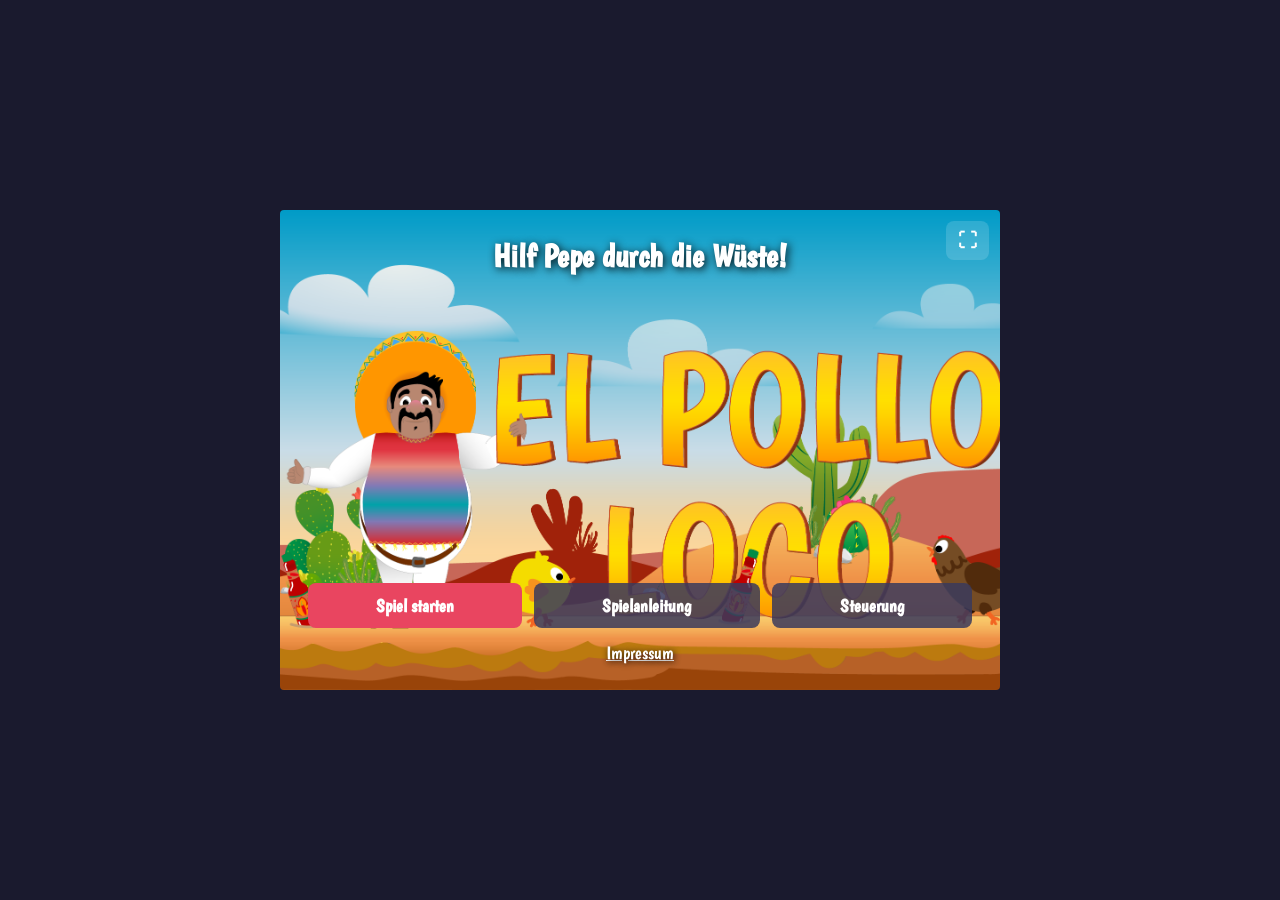
==== index.html @ dd1266ad "Fix parallax backgrounds, HUD bars, and gameplay polish. Seamless sky/cloud/ground rendering with as" ====
<!DOCTYPE html>
<html lang="de">
<head>
    <meta charset="UTF-8">
    <meta name="viewport" content="width=device-width, initial-scale=1.0, maximum-scale=1.0, user-scalable=no, viewport-fit=cover">
    <title>El Pollo Loco</title>
    <link rel="icon" type="image/png" href="favicon.png">
    <link rel="stylesheet" href="style.css">
</head>
<body onload="init()">

    <div id="portraitWarning" class="screen portrait-warning" aria-hidden="true">
        <p class="portrait-warning__text">Drehe dein Gerät zum Spielen</p>
    </div>

    <div id="homeScreen" class="screen home-screen">
        <div class="home-screen__frame">
            <div class="home-screen__layout">
                <button id="homeFullscreenButton" class="btn btn--icon home-screen__fullscreen fullscreen-btn" type="button" data-fullscreen-btn aria-label="Vollbild" title="Vollbild">⛶</button>
                <p class="home-screen__tagline">Hilf Pepe durch die Wüste!</p>
                <div class="home-screen__footer">
                    <div class="home-screen__actions">
                        <button id="startButton" class="btn btn--primary" type="button">Spiel starten</button>
                        <button id="helpButton" class="btn btn--secondary-inline" type="button">Spielanleitung</button>
                        <button id="controlsButton" class="btn btn--secondary-inline" type="button">Steuerung</button>
                    </div>
                    <a href="impressum.html" class="home-screen__link">Impressum</a>
                </div>
            </div>
        </div>
    </div>

    <div id="gameScreen" class="screen game-screen screen--hidden">
        <div class="game-screen__stage">
            <div class="game-screen__hud-overlay" aria-hidden="false">
                <div class="game-screen__statusbars">
                <div class="status-bar status-bar--health">
                    <img class="status-bar__icon" src="img/7_statusbars/3_icons/icon_health.png" alt="">
                        <div class="status-bar__track" role="img" aria-label="Leben">
                            <img class="status-bar__bg" src="img/7_statusbars/4_bar_elements/statusbar_empty.png" alt="">
                        <div id="healthBar" class="status-bar__fill">
                            <img class="status-bar__fill-img" src="img/7_statusbars/4_bar_elements/statusbar_green.png" alt="">
                        </div>
                        </div>
                    </div>
                <div class="status-bar status-bar--coin">
                    <img class="status-bar__icon" src="img/7_statusbars/3_icons/icon_coin.png" alt="">
                        <div class="status-bar__track" role="img" aria-label="Münzen">
                            <img class="status-bar__bg" src="img/7_statusbars/4_bar_elements/statusbar_empty.png" alt="">
                        <div id="coinBar" class="status-bar__fill" style="width: 0%;">
                            <img class="status-bar__fill-img" src="img/7_statusbars/4_bar_elements/statusbar_green.png" alt="">
                        </div>
                        </div>
                    </div>
                <div class="status-bar status-bar--bottle">
                    <img class="status-bar__icon" src="img/7_statusbars/3_icons/icon_salsa_bottle.png" alt="">
                        <div class="status-bar__track" role="img" aria-label="Flaschen">
                            <img class="status-bar__bg" src="img/7_statusbars/4_bar_elements/statusbar_empty.png" alt="">
                        <div id="bottleBar" class="status-bar__fill" style="width: 0%;">
                            <img class="status-bar__fill-img" src="img/7_statusbars/4_bar_elements/statusbar_green.png" alt="">
                        </div>
                        </div>
                    </div>
                </div>
                <div class="game-screen__hud-right">
                    <div id="endbossBarContainer" class="status-bar status-bar--endboss status-bar--hidden">
                        <img class="status-bar__icon" src="img/7_statusbars/3_icons/icon_health_endboss.png" alt="">
                        <div class="status-bar__track" role="img" aria-label="Endboss Leben">
                            <img class="status-bar__bg" src="img/7_statusbars/4_bar_elements/statusbar_empty.png" alt="">
                        <div id="endbossBar" class="status-bar__fill">
                            <img class="status-bar__fill-img" src="img/7_statusbars/4_bar_elements/statusbar_green.png" alt="">
                        </div>
                        </div>
                    </div>
                    <div class="game-screen__hud-actions">
                        <button id="fullscreenButton" class="btn btn--icon fullscreen-btn" type="button" data-fullscreen-btn aria-label="Vollbild" title="Vollbild">⛶</button>
                        <button id="muteButton" class="btn btn--icon" type="button" aria-label="Ton umschalten">🔊</button>
                    </div>
                </div>
            </div>
            <canvas id="gameCanvas" width="720" height="480" tabindex="0" aria-label="Spiel-Canvas"></canvas>
            <div id="rewardPopup" class="reward-popup reward-popup--hidden" aria-hidden="true">
                <span class="reward-popup__plus">+</span>
                <img class="reward-popup__icon" src="img/7_statusbars/3_icons/icon_salsa_bottle.png" alt="">
            </div>
        </div>
        <div id="touchControls" class="touch-controls">
            <button id="touchLeft" class="touch-btn touch-btn--left" type="button" aria-label="Links">◀</button>
            <button id="touchRight" class="touch-btn touch-btn--right" type="button" aria-label="Rechts">▶</button>
            <button id="touchJump" class="touch-btn touch-btn--jump" type="button" aria-label="Springen">▲</button>
            <button id="touchDuck" class="touch-btn touch-btn--duck" type="button" aria-label="Ducken">▼</button>
            <button id="touchThrow" class="touch-btn touch-btn--throw" type="button" aria-label="Flasche werfen">
                <img class="touch-btn__icon" src="img/7_statusbars/3_icons/icon_salsa_bottle.png" alt="">
            </button>
        </div>
    </div>

    <div id="endScreen" class="screen end-screen screen--hidden">
        <div class="end-screen__frame">
            <div class="end-screen__banner" aria-hidden="true"></div>
            <div class="end-screen__content">
                <h2 id="endTitle" class="end-screen__title">Game Over</h2>
                <p id="endMessage" class="end-screen__message">Du wurdest besiegt.</p>
                <button id="restartButton" class="btn btn--primary" type="button">Nochmal spielen</button>
                <button id="exitButton" class="btn btn--secondary" type="button">Hauptmenü</button>
            </div>
        </div>
    </div>

    <div id="helpModal" class="modal modal--hidden">
        <div class="modal__content">
            <button class="modal__close" type="button" aria-label="Schließen">&times;</button>
            <h2 class="modal__title">Spielanleitung</h2>
            <p>Hilf Pepe, durch die Wüste zu laufen und den Endboss-Hühner zu besiegen!</p>
            <ul class="modal__list">
                <li>Sammle Münzen für extra Energie und Bonus-Flaschen.</li>
                <li>Alle 5 Münzen oder 5 besiegte Gegner gibt eine Extra-Flasche.</li>
                <li>Sammle Salsa-Flaschen, um sie zu werfen.</li>
                <li>Springe auf kleine Hühner oder wirf Flaschen am Boden (↓ + Leertaste).</li>
                <li>Wirf Flaschen im hohen Bogen auf große Gegner und den Endboss.</li>
                <li>Am Handy: Halte <strong>▼</strong> und tippe auf die <strong>Flasche</strong>, um eine Salsa-Flasche von unten zu werfen.</li>
            </ul>
        </div>
    </div>

    <div id="controlsModal" class="modal modal--hidden">
        <div class="modal__content">
            <button class="modal__close" type="button" aria-label="Schließen">&times;</button>
            <h2 class="modal__title">Steuerung</h2>
            <ul class="modal__list">
                <li><strong>← →</strong> oder <strong>A D</strong> – Laufen</li>
                <li><strong>↑</strong> oder <strong>W</strong> – Springen</li>
                <li><strong>↓</strong> oder <strong>S</strong> – Ducken</li>
                <li><strong>↓ + Leertaste</strong> – Flasche am Boden werfen (kleine Gegner)</li>
                <li><strong>Leertaste</strong> – Flasche im hohen Bogen werfen (Endboss &amp; große Gegner)</li>
            </ul>
            <h3 class="modal__subtitle">Touch (Handy &amp; Tablet)</h3>
            <ul class="modal__list">
                <li><strong>◀ ▶</strong> – Laufen</li>
                <li><strong>▲</strong> – Springen</li>
                <li><strong>▼</strong> – Ducken</li>
                <li><strong>▼ + Flasche</strong> – Salsa-Flasche von unten werfen (kleine Gegner)</li>
                <li><strong>Flasche</strong> – Flasche im hohen Bogen werfen (Endboss &amp; große Gegner)</li>
            </ul>
        </div>
    </div>

    <script src="js/constants/endboss-frames.constant.js"></script>
    <script src="js/constants/character-frames.constant.js"></script>
    <script src="js/constants/audio-paths.constant.js"></script>
    <script src="js/constants/keyboard-map.constant.js"></script>
    <script src="js/constants/game-scale.constant.js"></script>
    <script src="js/constants/background-layers.constant.js"></script>
    <script src="js/build-frames.function.js"></script>
    <script src="js/character-movement.function.js"></script>
    <script src="js/endboss-death.function.js"></script>
    <script src="js/endboss-states.function.js"></script>
    <script src="js/endboss-attack.function.js"></script>
    <script src="js/endboss-movement.function.js"></script>
    <script src="js/chicken-movement.function.js"></script>
    <script src="js/world-draw.function.js"></script>
    <script src="js/create-backgrounds.function.js"></script>
    <script src="js/draw-seamless-background.function.js"></script>
    <script src="js/preload-background-images.function.js"></script>
    <script src="js/collision-throwable.function.js"></script>
    <script src="js/collision-enemy.function.js"></script>
    <script src="js/collision-collectibles.function.js"></script>
    <script src="js/chicken-collision.function.js"></script>
    <script src="js/keyboard-events.function.js"></script>
    <script src="js/touch-events.function.js"></script>
    <script src="js/load-audio-sounds.function.js"></script>
    <script src="js/play-hurt-voice.function.js"></script>
    <script src="js/status-bar-helper.function.js"></script>
    <script src="js/endboss-bar-position.function.js"></script>
    <script src="js/audio-init.function.js"></script>
    <script src="js/game-layout.function.js"></script>
    <script src="js/init-app.function.js"></script>
    <script src="js/classes/drawable-object.class.js"></script>
    <script src="js/classes/movable-object.class.js"></script>
    <script src="js/classes/background-object.class.js"></script>
    <script src="js/classes/coin.class.js"></script>
    <script src="js/classes/bottle.class.js"></script>
    <script src="js/classes/throwable-object.class.js"></script>
    <script src="js/classes/character.class.js"></script>
    <script src="js/classes/chicken.class.js"></script>
    <script src="js/classes/endboss.class.js"></script>
    <script src="js/classes/status-bar.class.js"></script>
    <script src="js/classes/audio-manager.class.js"></script>
    <script src="js/classes/reward-popup.class.js"></script>
    <script src="js/classes/collision-manager.class.js"></script>
    <script src="js/classes/keyboard.class.js"></script>
    <script src="js/classes/level.class.js"></script>
    <script src="js/classes/levels/level1-data.js"></script>
    <script src="js/classes/world-collisions.class.js"></script>
    <script src="js/classes/world.class.js"></script>
    <script src="js/classes/fullscreen-manager.class.js"></script>
    <script src="js/classes/screen-manager.class.js"></script>
    <script src="js/classes/modal-manager.class.js"></script>
    <script src="script.js"></script>
</body>
</html>
---- style.css ----
@font-face {
    font-family: "Boogaloo";
    src: url("assets/fonts/Boogaloo-Regular.ttf") format("truetype");
    font-weight: normal;
    font-style: normal;
}

*,
*::before,
*::after {
    box-sizing: border-box;
    margin: 0;
    padding: 0;
}

html,
body {
    width: 100%;
    height: 100%;
    min-height: 100vh;
    min-height: 100dvh;
    overflow: hidden;
    font-family: "Boogaloo", cursive, sans-serif;
    background: #1a1a2e;
    color: #f5f5f5;
}

:root {
    --game-aspect: 3 / 2;
    --hud-height: 40px;
    --touch-height: 100px;
    --screen-padding: clamp(4px, 1.5vw, 16px);
    --game-max-width: min(
        calc(100vw - var(--screen-padding) * 2 - env(safe-area-inset-left, 0px) - env(safe-area-inset-right, 0px)),
        720px
    );
    --touch-btn-size: clamp(40px, 12vw, 64px);
}

body {
    display: flex;
    align-items: center;
    justify-content: center;
}

.screen {
    display: flex;
    flex-direction: column;
    align-items: center;
    justify-content: center;
    width: 100%;
    max-width: 100vw;
    height: 100vh;
    height: 100dvh;
    max-height: 100vh;
    max-height: 100dvh;
    padding: var(--screen-padding);
    padding-top: max(var(--screen-padding), env(safe-area-inset-top));
    padding-bottom: max(var(--screen-padding), env(safe-area-inset-bottom));
    padding-left: max(var(--screen-padding), env(safe-area-inset-left));
    padding-right: max(var(--screen-padding), env(safe-area-inset-right));
}

.screen--hidden {
    display: none;
}

.portrait-warning {
    display: none;
    background: #0f0f1a;
    text-align: center;
}

.portrait-warning__text {
    font-size: clamp(1.2rem, 5vw, 1.8rem);
    font-weight: 700;
    letter-spacing: 0.05em;
    padding: 0 16px;
    text-align: center;
}

.home-screen {
    justify-content: center;
    padding: var(--screen-padding);
}

.home-screen__frame {
    position: relative;
    width: min(
        100%,
        var(--game-max-width),
        calc((100dvh - var(--screen-padding) * 2) * 1.5)
    );
    max-height: calc(100dvh - var(--screen-padding) * 2);
    aspect-ratio: var(--game-aspect);
    background: url("img/9_intro_outro_screens/start/startscreen_1.png") center / cover no-repeat;
    border-radius: 4px;
    overflow: hidden;
    flex-shrink: 1;
    min-height: 0;
    container-type: inline-size;
}

.home-screen__layout {
    position: absolute;
    inset: 0;
    width: 100%;
    height: 100%;
    display: flex;
    flex-direction: column;
    justify-content: space-between;
    padding: clamp(6px, 2.5cqw, 16px);
    padding-top: max(clamp(6px, 2.5cqw, 16px), env(safe-area-inset-top));
}

.home-screen__tagline {
    position: relative;
    top: auto;
    left: auto;
    right: auto;
    margin: 0;
    padding-top: clamp(4px, 1.5cqw, 12px);
    font-size: clamp(0.7rem, 4.5cqw, 2rem);
    font-weight: 700;
    text-align: center;
    text-shadow: 2px 2px 8px rgba(0, 0, 0, 0.9);
    color: #fff;
    flex-shrink: 0;
}

.home-screen__footer {
    position: relative;
    top: auto;
    transform: none;
    left: auto;
    right: auto;
    display: flex;
    flex-direction: column;
    align-items: center;
    gap: clamp(4px, 2cqw, 14px);
    padding: 0 clamp(4px, 2cqw, 12px) clamp(4px, 1.5cqw, 10px);
    flex-shrink: 0;
    width: 100%;
}

.home-screen__actions {
    display: flex;
    flex-wrap: wrap;
    gap: clamp(4px, 1.8cqw, 12px);
    justify-content: center;
    width: 100%;
    max-width: 100%;
}

.home-screen__actions .btn {
    font-size: clamp(0.65rem, 3.2cqw, 1.1rem);
    padding: clamp(6px, 1.8cqw, 12px) clamp(10px, 3.5cqw, 28px);
    flex: 1 1 auto;
    min-width: min(100%, 7.5rem);
    max-width: 100%;
    text-align: center;
    white-space: nowrap;
}

.home-screen__link {
    color: #fff;
    text-shadow: 1px 1px 6px rgba(0, 0, 0, 0.9);
    font-size: clamp(0.65rem, 3cqw, 1.15rem);
    text-decoration: underline;
    cursor: pointer;
}

.home-screen__fullscreen {
    position: absolute;
    top: clamp(4px, 1.5cqw, 12px);
    right: clamp(4px, 1.5cqw, 12px);
    z-index: 2;
}

.btn {
    border: none;
    border-radius: 8px;
    cursor: pointer;
    font-family: inherit;
    font-size: clamp(0.95rem, 2.8vw, 1.1rem);
    font-weight: 600;
    padding: clamp(10px, 2.5vw, 12px) clamp(18px, 5vw, 28px);
    transition: transform 0.15s ease, opacity 0.15s ease;
}

.btn:active {
    transform: scale(0.96);
}

.btn--primary {
    background: #e94560;
    color: #fff;
}

.btn--primary:hover {
    background: #ff6b6b;
}

.btn--secondary {
    background: #3a3a5c;
    color: #fff;
    margin-top: 12px;
}

.btn--secondary:hover {
    background: #4a4a6c;
}

.btn--secondary-inline {
    background: rgba(58, 58, 92, 0.85);
    color: #fff;
}

.btn--secondary-inline:hover {
    background: rgba(74, 74, 108, 0.95);
}

.fullscreen-btn {
    display: none;
}

.game-screen__hud-actions {
    pointer-events: auto;
    display: flex;
    align-items: center;
    gap: clamp(3px, 1cqw, 6px);
    flex-shrink: 0;
}

.game-screen__hud .game-screen__hud-actions {
    margin-left: auto;
}

.game-screen {
    position: relative;
    flex-direction: column;
    justify-content: center;
    align-items: center;
    gap: 0;
    min-height: 0;
    --game-stage-max-height: calc(100vh - var(--screen-padding) * 2 - var(--touch-height) - 8px);
    --game-stage-max-height: calc(100dvh - var(--screen-padding) * 2 - var(--touch-height) - 8px);
    --stage-max-w: min(100%, var(--game-max-width), 100vw);
    --stage-max-h: var(--game-stage-max-height);
    --stage-width: min(var(--stage-max-w), calc(var(--stage-max-h) * 3 / 2));
    --stage-height: calc(var(--stage-width) * 2 / 3);
}

.game-screen__hud {
    display: none;
}

.status-bar {
    display: flex;
    align-items: center;
    gap: 4px;
    flex: 1 1 auto;
    min-width: 0;
}

.status-bar--hidden {
    display: none;
}

.status-bar__icon {
    height: clamp(26px, 5.5vw, 38px);
    width: auto;
    flex-shrink: 0;
}

.status-bar__img {
    height: clamp(16px, 4vw, 24px);
    width: auto;
    max-width: 100%;
    object-fit: contain;
}

.game-screen__stage {
    position: relative;
    container-type: inline-size;
    --bar-icon-size: clamp(28px, calc(100cqw * 0.072), 42px);
    --bar-ref-h: 158;
    --bar-sprite-w: 595;
    --bar-sprite-pad: 35;
    --bar-sprite-visible-w: 524;
    --bar-sprite-top: 49;
    --bar-sprite-h: 59;
    --bar-track-height: calc(var(--bar-icon-size) * var(--bar-sprite-h) / var(--bar-ref-h));
    --bar-track-width: calc(var(--bar-icon-size) * var(--bar-sprite-visible-w) / var(--bar-ref-h));
    --bar-unified-track-left: calc(var(--bar-icon-size) * (124 - var(--bar-sprite-pad)) / var(--bar-ref-h));
    --bar-row-width: calc(var(--bar-unified-track-left) + var(--bar-track-width));
    --bar-sprite-shift: calc(var(--bar-icon-size) * var(--bar-sprite-pad) / var(--bar-ref-h) * -1);
    --bar-sprite-render-w: calc(var(--bar-icon-size) * var(--bar-sprite-w) / var(--bar-ref-h));
    width: var(--stage-width);
    height: var(--stage-height);
    max-width: 100%;
    max-height: var(--stage-max-h);
    flex: 0 0 auto;
    flex-shrink: 0;
    min-height: 0;
    overflow: hidden;
}

#gameCanvas {
    position: absolute;
    inset: 0;
    z-index: 1;
    display: block;
    width: 100%;
    height: 100%;
    background: #8ebad6;
    border: 2px solid #3a3a5c;
    border-radius: 4px;
    touch-action: none;
    outline: none;
}

.game-screen__hud-overlay {
    position: absolute;
    top: clamp(4px, 1.2cqw, 14px);
    left: clamp(4px, 1.2cqw, 14px);
    right: clamp(4px, 1.2cqw, 14px);
    display: flex;
    align-items: flex-start;
    justify-content: space-between;
    gap: clamp(4px, 1.5cqw, 12px);
    z-index: 6;
    pointer-events: none;
    min-width: 0;
}

.game-screen__statusbars {
    display: flex;
    flex-direction: column;
    gap: clamp(2px, 0.6cqw, 4px);
    pointer-events: none;
    min-width: 0;
    flex: 1 1 auto;
    max-width: 62%;
}

.game-screen__hud-right {
    display: flex;
    flex-direction: column;
    align-items: flex-end;
    gap: clamp(3px, 1cqw, 6px);
    pointer-events: none;
    min-width: 0;
    flex: 0 1 auto;
    max-width: 42%;
}

.btn--icon {
    background: rgba(255, 255, 255, 0.15);
    color: #fff;
    font-size: clamp(0.85rem, 3.5cqw, 1.2rem);
    padding: clamp(4px, 1.5cqw, 8px) clamp(6px, 2.5cqw, 12px);
    flex-shrink: 0;
}

.status-bar {
    flex: 0 0 auto;
    min-width: 0;
    max-width: 100%;
}

.game-screen__statusbars .status-bar {
    position: relative;
    height: var(--bar-icon-size);
    width: var(--bar-row-width);
    min-width: var(--bar-row-width);
    max-width: var(--bar-row-width);
    flex-shrink: 0;
}

.game-screen__statusbars .status-bar--health {
    --bar-image-width: 157;
    --bar-icon-shift: calc(var(--bar-icon-size) * (123 - 124) / var(--bar-ref-h));
}

.game-screen__statusbars .status-bar--coin {
    --bar-image-width: 158;
    --bar-icon-shift: 0px;
}

.game-screen__statusbars .status-bar--bottle {
    --bar-image-width: 162;
    --bar-icon-shift: calc(var(--bar-icon-size) * (124 - 99) / var(--bar-ref-h));
}

.game-screen__statusbars .status-bar__icon {
    position: absolute;
    left: var(--bar-icon-shift);
    top: 0;
    display: block;
    height: var(--bar-icon-size);
    width: calc(var(--bar-icon-size) * var(--bar-image-width) / var(--bar-ref-h));
    object-fit: contain;
    object-position: left top;
    z-index: 2;
    pointer-events: none;
}

.game-screen__statusbars .status-bar__track {
    position: absolute;
    left: var(--bar-unified-track-left);
    top: calc(var(--bar-icon-size) * var(--bar-sprite-top) / var(--bar-ref-h));
    height: var(--bar-track-height);
    width: var(--bar-track-width);
    min-width: var(--bar-track-width);
    max-width: var(--bar-track-width);
    overflow: hidden;
    z-index: 1;
    flex-shrink: 0;
}

.game-screen__statusbars .status-bar__fill {
    position: absolute;
    top: 0;
    left: 0;
    height: 100%;
    overflow: hidden;
    z-index: 1;
}

.game-screen__statusbars .status-bar__bg {
    position: absolute;
    top: 0;
    left: var(--bar-sprite-shift);
    width: var(--bar-sprite-render-w);
    height: 100%;
    max-width: none;
    display: block;
    object-fit: fill;
    z-index: 0;
}

.game-screen__statusbars .status-bar__fill-img {
    position: absolute;
    top: 0;
    left: var(--bar-sprite-shift);
    width: var(--bar-sprite-render-w);
    height: 100%;
    max-width: none;
    display: block;
    object-fit: fill;
}

.game-screen__statusbars .status-bar--health-critical .status-bar__icon {
    animation: healthIconBlink 0.6s ease-in-out infinite;
    will-change: opacity, filter;
}

@keyframes healthIconBlink {
    0%, 100% {
        opacity: 1;
        filter: sepia(1) saturate(12) hue-rotate(-35deg) brightness(1.1);
    }
    50% {
        opacity: 0.45;
        filter: sepia(1) saturate(16) hue-rotate(-42deg) brightness(1.25);
    }
}

.status-bar--endboss {
    pointer-events: none;
    --bar-image-width: 158;
    --bar-attach: 135;
    --bar-track-left: calc(var(--bar-icon-size) * (var(--bar-attach) - var(--bar-sprite-pad)) / var(--bar-ref-h));
    position: relative;
    height: var(--bar-icon-size);
    width: calc(var(--bar-track-left) + var(--bar-track-width));
    max-width: 100%;
    flex: 0 1 auto;
    min-width: 0;
}

.status-bar--endboss .status-bar__icon {
    position: absolute;
    left: 0;
    top: 0;
    display: block;
    height: var(--bar-icon-size);
    width: calc(var(--bar-icon-size) * var(--bar-image-width) / var(--bar-ref-h));
    object-fit: contain;
    object-position: left top;
    z-index: 2;
}

.status-bar--endboss .status-bar__track {
    position: absolute;
    left: var(--bar-track-left);
    top: calc(var(--bar-icon-size) * var(--bar-sprite-top) / var(--bar-ref-h));
    width: var(--bar-track-width);
    min-width: var(--bar-track-width);
    max-width: var(--bar-track-width);
    height: var(--bar-track-height);
    overflow: hidden;
    border: 2px solid rgba(255, 255, 255, 0.85);
    border-radius: 999px;
    background: rgba(0, 0, 0, 0.35);
    z-index: 1;
}

.status-bar--endboss .status-bar__fill {
    position: absolute;
    top: 0;
    left: 0;
    height: 100%;
    overflow: hidden;
    z-index: 1;
}

.status-bar--endboss .status-bar__bg,
.status-bar--endboss .status-bar__fill-img {
    position: absolute;
    top: 0;
    left: var(--bar-sprite-shift);
    width: var(--bar-sprite-render-w);
    height: 100%;
    max-width: none;
    display: block;
    object-fit: fill;
}

.status-bar--endboss.status-bar--endboss-hit {
    animation: endboss-bar-hit 0.55s ease;
}

.status-bar--endboss.status-bar--endboss-hit .status-bar__fill-img {
    filter: brightness(1.45) saturate(1.35);
}

@keyframes endboss-bar-hit {
    0%, 100% {
        transform: scale(1);
    }

    25% {
        transform: scale(1.1);
    }

    50% {
        transform: scale(1.05);
    }
}

.reward-popup {
    position: absolute;
    top: 50%;
    left: 50%;
    display: flex;
    align-items: center;
    justify-content: center;
    gap: 10px;
    padding: 14px 26px;
    background: rgba(0, 0, 0, 0.72);
    border: 3px solid #f5a623;
    border-radius: 14px;
    box-shadow: 0 4px 20px rgba(0, 0, 0, 0.45);
    pointer-events: none;
    z-index: 10;
    opacity: 0;
    transform: translate(-50%, -50%) scale(0.4);
}

.reward-popup--hidden {
    visibility: hidden;
}

.reward-popup--animate {
    visibility: visible;
    animation: rewardPop 1.5s ease forwards;
}

.reward-popup__plus {
    font-size: clamp(2rem, 8vw, 3rem);
    font-weight: 700;
    color: #7cfc00;
    text-shadow: 2px 2px 4px rgba(0, 0, 0, 0.8);
    line-height: 1;
}

.reward-popup__icon {
    width: clamp(40px, 10vw, 56px);
    height: clamp(40px, 10vw, 56px);
    object-fit: contain;
    filter: drop-shadow(2px 2px 4px rgba(0, 0, 0, 0.6));
}

@keyframes rewardPop {
    0% {
        opacity: 0;
        transform: translate(-50%, -50%) scale(0.4);
    }
    18% {
        opacity: 1;
        transform: translate(-50%, -50%) scale(1.12);
    }
    30% {
        transform: translate(-50%, -50%) scale(1);
    }
    72% {
        opacity: 1;
        transform: translate(-50%, -50%) scale(1);
    }
    100% {
        opacity: 0;
        transform: translate(-50%, -50%) scale(0.85);
    }
}

.touch-controls {
    display: none;
    position: relative;
    flex: 0 0 var(--touch-height);
    flex-shrink: 0;
    width: var(--stage-width);
    max-width: 100%;
    height: var(--touch-height);
    align-items: center;
    justify-content: space-between;
    gap: clamp(4px, 1.5vw, 10px);
    padding: 0 clamp(4px, 2vw, 12px);
    padding-bottom: max(env(safe-area-inset-bottom), 4px);
    box-sizing: border-box;
    background: #2a2a45;
    border-top: 2px solid #3a3a5c;
}

.touch-controls .touch-btn {
    pointer-events: auto;
}

.touch-btn {
    position: relative;
    left: auto;
    right: auto;
    bottom: auto;
    flex: 1 1 0;
    min-width: 0;
    max-width: var(--touch-btn-size);
    display: flex;
    align-items: center;
    justify-content: center;
    width: var(--touch-btn-size);
    height: var(--touch-btn-size);
    border: none;
    border-radius: 50%;
    background: rgba(255, 255, 255, 0.2);
    color: #fff;
    font-size: clamp(0.95rem, 3.5vw, 1.4rem);
    cursor: pointer;
    user-select: none;
    -webkit-tap-highlight-color: transparent;
    -webkit-touch-callout: none;
    margin: 0 auto;
}

.touch-btn__icon {
    width: 62%;
    height: 62%;
    object-fit: contain;
    pointer-events: none;
    filter: drop-shadow(1px 1px 2px rgba(0, 0, 0, 0.45));
}

.touch-btn:active {
    background: rgba(233, 69, 96, 0.6);
}

.end-screen__frame {
    position: relative;
    display: flex;
    flex-direction: column;
    align-items: stretch;
    width: min(
        100%,
        var(--game-max-width),
        calc((100dvh - var(--screen-padding) * 2) * 1.5)
    );
    max-height: calc(100dvh - var(--screen-padding) * 2);
    border: 2px solid #3a3a5c;
    border-radius: 4px;
    overflow: hidden;
    background: #000;
    box-shadow: 0 10px 28px rgba(0, 0, 0, 0.45);
    flex-shrink: 1;
    min-height: 0;
    container-type: inline-size;
}

.end-screen__banner {
    flex: 0 1 auto;
    width: 100%;
    aspect-ratio: var(--game-aspect);
    max-height: min(
        calc(100dvh - var(--screen-padding) * 2 - 6.5rem),
        calc(var(--game-max-width) * 2 / 3)
    );
    min-height: 0;
    background-color: #000;
    background-position: center center;
    background-size: contain;
    background-repeat: no-repeat;
}

.end-screen--won .end-screen__banner {
    background-image: url("img/You won, you lost/You Win A.png");
}

.end-screen--lost .end-screen__banner {
    background-image: url("img/9_intro_outro_screens/game_over/you lost.png");
}

.end-screen__content {
    display: flex;
    flex-direction: column;
    align-items: center;
    width: 100%;
    padding: clamp(6px, 2.5cqw, 22px) clamp(10px, 3.5cqw, 28px) clamp(8px, 2.5cqw, 24px);
    background: #000;
    flex-shrink: 0;
}

.end-screen__title {
    font-size: clamp(0.85rem, 5.5cqw, 2.2rem);
    margin-bottom: clamp(2px, 1cqw, 10px);
    text-shadow: 2px 2px 6px rgba(0, 0, 0, 0.8);
    color: #fff;
    text-align: center;
    line-height: 1.15;
}

.end-screen__message {
    font-size: clamp(0.7rem, 4cqw, 1.4rem);
    margin-bottom: clamp(6px, 2cqw, 18px);
    text-align: center;
    text-shadow: 1px 1px 4px rgba(0, 0, 0, 0.7);
    color: #fff;
    padding: 0 clamp(4px, 1.5cqw, 16px);
    line-height: 1.25;
}

.end-screen__content .btn {
    font-size: clamp(0.7rem, 3.8cqw, 1.15rem);
    padding: clamp(6px, 2cqw, 14px) clamp(12px, 4.5cqw, 32px);
    width: min(100%, 16rem);
    text-align: center;
}

.end-screen__content .btn--secondary {
    margin-top: clamp(4px, 1.5cqw, 12px);
}

.end-screen {
    background: #0f0f1a;
    justify-content: center;
    align-items: center;
    padding: var(--screen-padding);
}

.modal {
    position: fixed;
    inset: 0;
    background: rgba(0, 0, 0, 0.6);
    display: flex;
    align-items: center;
    justify-content: center;
    z-index: 100;
    padding: 16px;
}

.modal--hidden {
    display: none;
}

.modal__content {
    background: #fff;
    color: #1a1a2e;
    border-radius: 12px;
    padding: clamp(20px, 5vw, 32px);
    max-width: 480px;
    width: 100%;
    max-height: min(90dvh, 600px);
    overflow-y: auto;
    position: relative;
}

.modal__close {
    position: absolute;
    top: 12px;
    right: 16px;
    background: none;
    border: none;
    font-size: 1.8rem;
    cursor: pointer;
    color: #666;
    line-height: 1;
}

.modal__title {
    font-size: clamp(1.4rem, 4.5vw, 1.8rem);
    margin-bottom: 16px;
    padding-right: 28px;
}

.modal__subtitle {
    font-size: clamp(1.1rem, 3.5vw, 1.35rem);
    margin: 18px 0 10px;
    padding-right: 28px;
}

.modal__list {
    padding-left: 20px;
    line-height: 1.8;
    font-size: clamp(0.95rem, 3vw, 1.1rem);
}

.impressum-page {
    overflow-y: auto;
    align-items: flex-start;
}

.impressum {
    max-width: var(--game-max-width);
    width: 100%;
    padding: clamp(24px, 6vw, 40px) clamp(16px, 4vw, 24px);
    line-height: 1.7;
}

.impressum h1 {
    font-size: clamp(1.8rem, 6vw, 2.5rem);
    margin-bottom: 24px;
}

.impressum h2 {
    font-size: 1.5rem;
    margin: 24px 0 8px;
}

.impressum h3 {
    font-size: 1.2rem;
    margin: 16px 0 8px;
}

.impressum__back {
    display: inline-block;
    margin-top: 32px;
    text-decoration: none;
}

@media (orientation: landscape) and (max-width: 960px),
       (orientation: landscape) and (max-height: 520px),
       (orientation: landscape) and (hover: none) and (pointer: coarse) {
    :root {
        --hud-height: 36px;
        --touch-height: 0px;
        --touch-btn-size: clamp(36px, 10vw, 56px);
        --screen-padding: 0px;
        --game-max-width: 100vw;
    }

    .screen {
        padding: env(safe-area-inset-top) env(safe-area-inset-right) env(safe-area-inset-bottom) env(safe-area-inset-left);
    }

    .home-screen,
    .end-screen,
    .game-screen {
        padding: 0;
        width: 100%;
        height: 100vh;
        height: 100dvh;
        max-height: 100vh;
        max-height: 100dvh;
    }

    .home-screen__frame,
    .end-screen__frame {
        width: 100%;
        height: 100%;
        max-width: 100%;
        max-height: 100%;
        border-radius: 0;
    }

    .game-screen {
        justify-content: center;
        align-items: center;
        gap: 0;
        padding: env(safe-area-inset-top) env(safe-area-inset-right) env(safe-area-inset-bottom) env(safe-area-inset-left);
        box-sizing: border-box;
        --game-stage-max-height: calc(
            100vh - var(--touch-height) - env(safe-area-inset-top) - env(safe-area-inset-bottom)
        );
        --game-stage-max-height: calc(
            100dvh - var(--touch-height) - env(safe-area-inset-top) - env(safe-area-inset-bottom)
        );
    }

    .game-screen__stage {
        flex: 0 0 auto;
        min-height: 0;
        border-radius: 0;
        --bar-icon-size: clamp(27px, calc(100cqw * 0.079), 40px);
        --bar-track-height: calc(var(--bar-icon-size) * var(--bar-sprite-h) / var(--bar-ref-h));
        --bar-track-width: calc(var(--bar-icon-size) * var(--bar-sprite-visible-w) / var(--bar-ref-h));
    }

    .game-screen__hud-overlay {
        top: 2px;
        left: max(env(safe-area-inset-left), 2px);
        right: max(env(safe-area-inset-right), 2px);
        gap: 3px;
    }

    .game-screen__statusbars {
        gap: 0;
        max-width: 50%;
    }

    .game-screen__hud-right {
        gap: 2px;
        max-width: 48%;
    }

    .game-screen__hud-actions .btn--icon {
        font-size: clamp(0.7rem, 2.8cqw, 0.95rem);
        padding: 3px 6px;
    }

    .status-bar--endboss .status-bar__track {
        border-width: 1px;
        border-radius: 3px;
    }

    #gameCanvas {
        border-radius: 0;
        border: none;
    }

    .touch-controls {
        display: flex;
        position: absolute;
        left: 50%;
        transform: translateX(-50%);
        bottom: max(env(safe-area-inset-bottom), clamp(6px, 3dvh, 26px));
        width: min(var(--stage-width), 100%);
        height: auto;
        padding: 0 clamp(6px, 3vw, 18px);
        background: transparent;
        border-top: none;
        pointer-events: none;
        z-index: 7;
    }

    .touch-controls .touch-btn {
        background: rgba(20, 20, 40, 0.4);
        border: 1px solid rgba(255, 255, 255, 0.45);
        box-shadow: 0 2px 6px rgba(0, 0, 0, 0.35);
        backdrop-filter: blur(2px);
    }

    .touch-controls .touch-btn:active {
        background: rgba(233, 69, 96, 0.7);
    }
}

@media (orientation: landscape) and (min-width: 961px) and (hover: none) and (pointer: coarse) {
    :root {
        --touch-height: 0px;
        --touch-btn-size: clamp(56px, 9vw, 88px);
        --screen-padding: clamp(8px, 1.5vw, 16px);
        --game-max-width: min(
            calc(100vw - var(--screen-padding) * 2 - env(safe-area-inset-left, 0px) - env(safe-area-inset-right, 0px)),
            calc((100dvh - var(--screen-padding) * 2 - env(safe-area-inset-top, 0px) - env(safe-area-inset-bottom, 0px) - 16px) * 1.5),
            720px
        );
    }

    .screen {
        padding: max(var(--screen-padding), env(safe-area-inset-top))
            max(var(--screen-padding), env(safe-area-inset-right))
            max(var(--screen-padding), env(safe-area-inset-bottom))
            max(var(--screen-padding), env(safe-area-inset-left));
    }

    .home-screen,
    .end-screen,
    .game-screen {
        padding: 0;
    }

    .game-screen {
        position: relative;
        justify-content: center;
        --game-stage-max-height: calc(
            100vh - var(--screen-padding) * 2
            - env(safe-area-inset-top, 0px)
            - env(safe-area-inset-bottom, 0px)
            - 16px
        );
        --game-stage-max-height: calc(
            100dvh - var(--screen-padding) * 2
            - env(safe-area-inset-top, 0px)
            - env(safe-area-inset-bottom, 0px)
            - 16px
        );
    }

    .touch-controls {
        display: flex;
        position: absolute;
        left: 50%;
        transform: translateX(-50%);
        bottom: max(env(safe-area-inset-bottom), clamp(10px, 3.5vh, 32px));
        width: min(var(--stage-width), 100%);
        height: auto;
        padding: 0 clamp(10px, 4vw, 32px);
        gap: clamp(8px, 2vw, 20px);
        background: transparent;
        border-top: none;
        pointer-events: none;
        z-index: 7;
    }

    .touch-controls .touch-btn {
        pointer-events: auto;
        background: rgba(20, 20, 40, 0.4);
        border: 1px solid rgba(255, 255, 255, 0.45);
        box-shadow: 0 2px 6px rgba(0, 0, 0, 0.35);
        backdrop-filter: blur(2px);
    }

    .touch-controls .touch-btn:active {
        background: rgba(233, 69, 96, 0.7);
    }
}

@media (orientation: portrait) and (hover: none) and (pointer: coarse) {
    .portrait-warning {
        display: flex;
    }

    .home-screen,
    .game-screen,
    .end-screen {
        display: none !important;
    }
}

@media (hover: hover) and (pointer: fine) {
    :root {
        --touch-height: 0px;
        --game-max-width: min(
            calc(100vw - var(--screen-padding) * 2),
            calc((100dvh - var(--screen-padding) * 2 - 16px) * 1.5),
            720px
        );
    }

    .touch-controls {
        display: none !important;
    }

    .fullscreen-btn {
        display: inline-flex;
        align-items: center;
        justify-content: center;
    }

    .game-screen {
        --game-stage-max-height: calc(100vh - var(--screen-padding) * 2 - 16px);
        --game-stage-max-height: calc(100dvh - var(--screen-padding) * 2 - 16px);
    }

    .game-screen__stage {
        --bar-icon-size: 42px;
        --bar-track-width: calc(var(--bar-icon-size) * var(--bar-sprite-visible-w) / var(--bar-ref-h));
        --bar-track-height: calc(var(--bar-icon-size) * var(--bar-sprite-h) / var(--bar-ref-h));
    }
}

html:fullscreen .screen {
    padding: 8px;
}

@media (max-height: 480px) and (orientation: landscape) {
    .game-screen__stage {
        --bar-icon-size: clamp(25px, calc(100cqw * 0.075), 37px);
        --bar-track-width: calc(var(--bar-icon-size) * var(--bar-sprite-visible-w) / var(--bar-ref-h));
        --bar-track-height: calc(var(--bar-icon-size) * var(--bar-sprite-h) / var(--bar-ref-h));
    }
}

@media (max-height: 420px) and (orientation: landscape) {
    :root {
        --touch-height: 0px;
        --touch-btn-size: clamp(32px, 8.5vw, 48px);
        --screen-padding: clamp(3px, 1vw, 8px);
    }

    .game-screen__stage {
        --bar-icon-size: clamp(24px, calc(100cqw * 0.072), 34px);
        --bar-track-width: calc(var(--bar-icon-size) * var(--bar-sprite-visible-w) / var(--bar-ref-h));
        --bar-track-height: calc(var(--bar-icon-size) * var(--bar-sprite-h) / var(--bar-ref-h));
    }

    .home-screen__actions .btn {
        font-size: clamp(0.55rem, 2.6cqw, 0.8rem);
        padding: 4px 8px;
        min-width: min(100%, 4.5rem);
    }

    .end-screen__banner {
        max-height: min(
            calc(100dvh - var(--screen-padding) * 2 - 5rem),
            calc(var(--game-max-width) * 2 / 3)
        );
    }

    .end-screen__content {
        padding: clamp(4px, 2cqw, 10px) clamp(8px, 3cqw, 16px);
    }

    .end-screen__title {
        font-size: clamp(0.7rem, 4.5cqw, 1rem);
    }

    .end-screen__message {
        font-size: clamp(0.6rem, 3.5cqw, 0.85rem);
        margin-bottom: clamp(4px, 1.5cqw, 8px);
    }

    .end-screen__content .btn {
        font-size: clamp(0.6rem, 3.2cqw, 0.85rem);
        padding: 5px 10px;
    }
}

@media (max-width: 640px) and (orientation: landscape) {
    .home-screen__actions {
        flex-direction: column;
        align-items: stretch;
    }

    .home-screen__actions .btn {
        width: 100%;
        max-width: 14rem;
        margin-left: auto;
        margin-right: auto;
    }
}
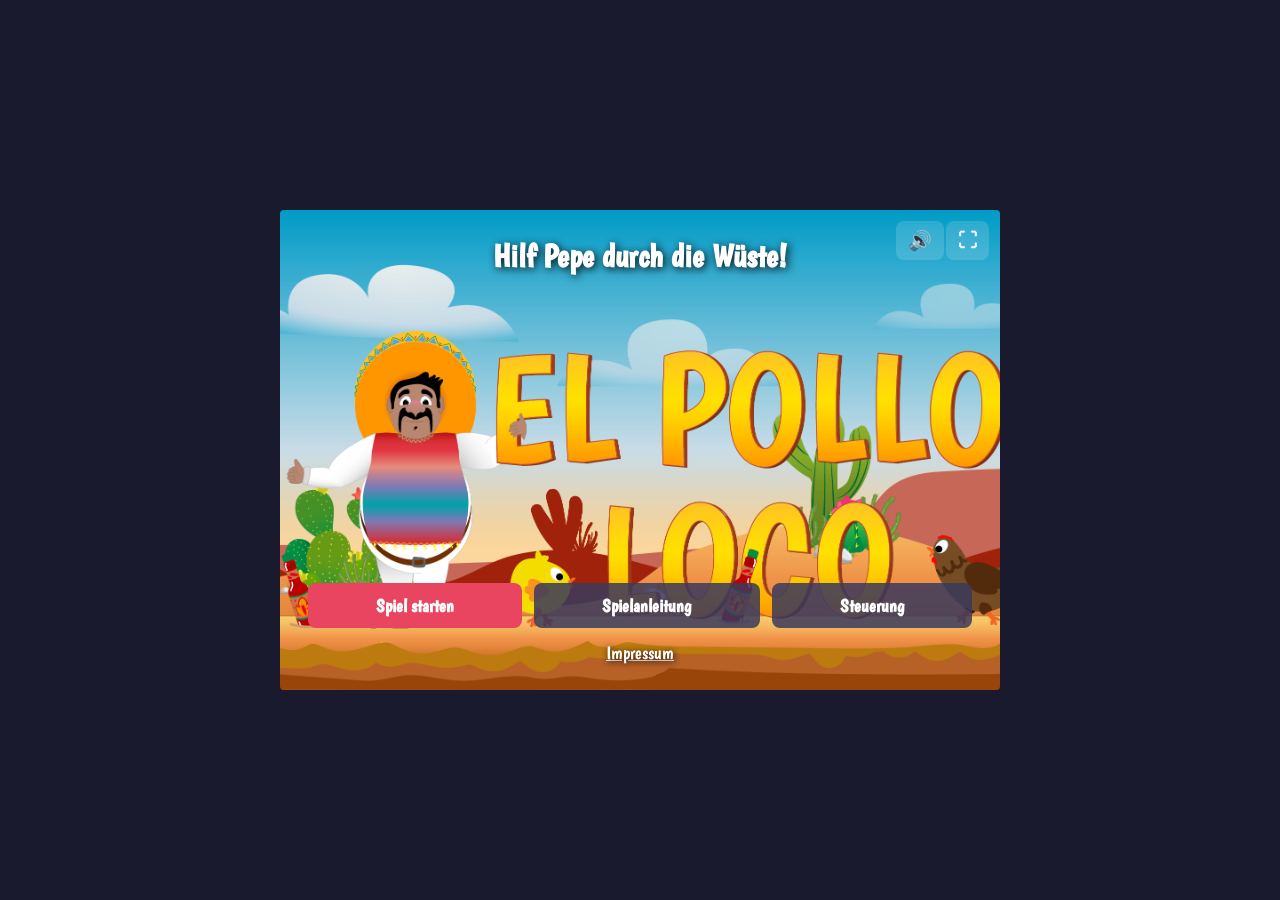
==== commit 7bc4149a: "Polish gameplay speed, animations, and menu mute control. Add a mute button on the home screen, fix " ====
--- a/index.html
+++ b/index.html
@@ -16,6 +16,7 @@
     <div id="homeScreen" class="screen home-screen">
         <div class="home-screen__frame">
             <div class="home-screen__layout">
+                <button id="homeMuteButton" class="btn btn--icon home-screen__mute" type="button" aria-label="Ton umschalten" aria-pressed="false" title="Ton umschalten">🔊</button>
                 <button id="homeFullscreenButton" class="btn btn--icon home-screen__fullscreen fullscreen-btn" type="button" data-fullscreen-btn aria-label="Vollbild" title="Vollbild">⛶</button>
                 <p class="home-screen__tagline">Hilf Pepe durch die Wüste!</p>
                 <div class="home-screen__footer">
--- a/style.css
+++ b/style.css
@@ -168,6 +168,13 @@
     font-size: clamp(0.65rem, 3cqw, 1.15rem);
     text-decoration: underline;
     cursor: pointer;
+}
+
+.home-screen__mute {
+    position: absolute;
+    top: clamp(4px, 1.5cqw, 12px);
+    right: clamp(44px, 8cqw, 56px);
+    z-index: 2;
 }
 
 .home-screen__fullscreen {
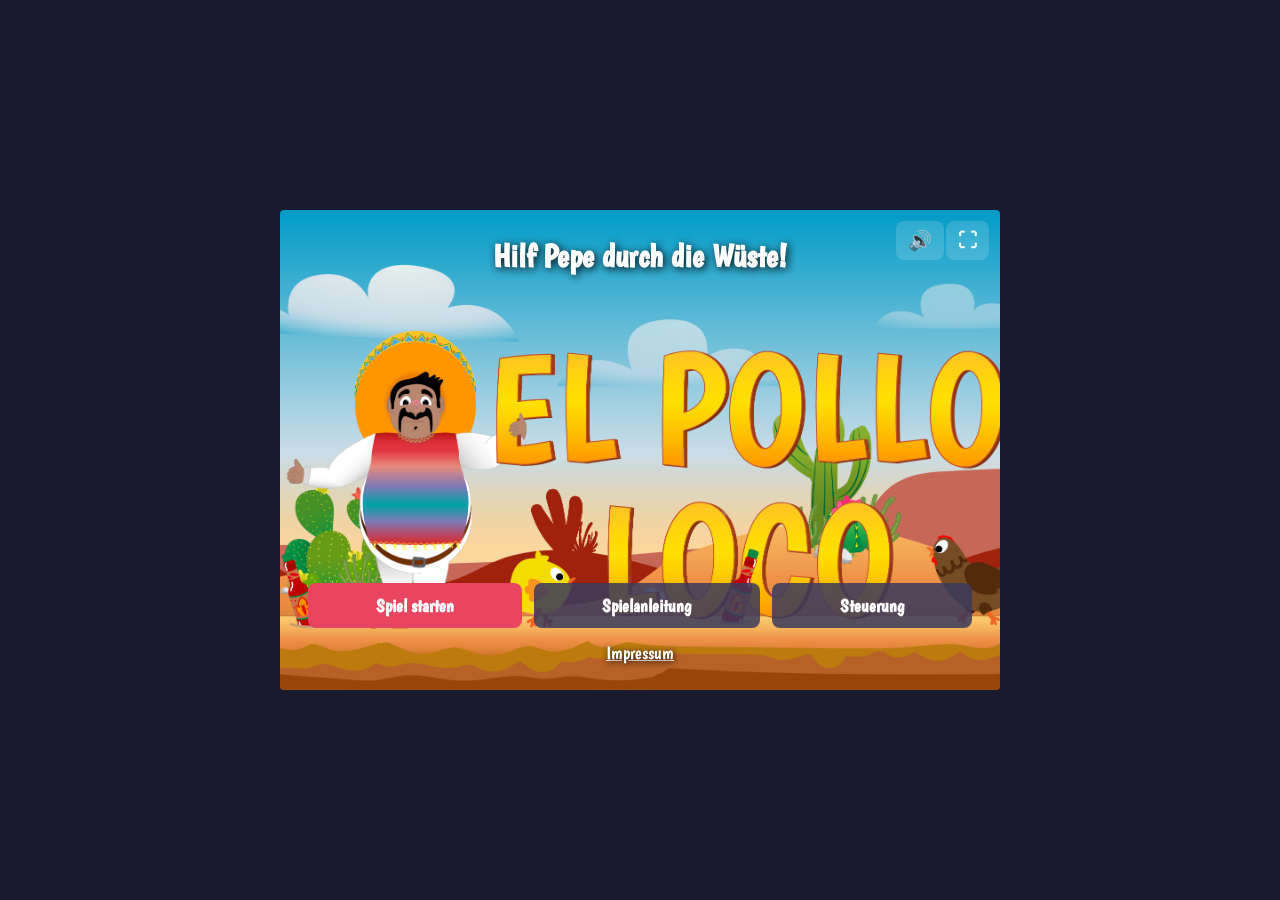
==== commit 5bb35613: "Improve character structure, error handling, and cloud parallax. Split character actions, add shared" ====
--- a/index.html
+++ b/index.html
@@ -86,13 +86,17 @@
             </div>
         </div>
         <div id="touchControls" class="touch-controls">
-            <button id="touchLeft" class="touch-btn touch-btn--left" type="button" aria-label="Links">◀</button>
-            <button id="touchRight" class="touch-btn touch-btn--right" type="button" aria-label="Rechts">▶</button>
-            <button id="touchJump" class="touch-btn touch-btn--jump" type="button" aria-label="Springen">▲</button>
-            <button id="touchDuck" class="touch-btn touch-btn--duck" type="button" aria-label="Ducken">▼</button>
-            <button id="touchThrow" class="touch-btn touch-btn--throw" type="button" aria-label="Flasche werfen">
-                <img class="touch-btn__icon" src="img/7_statusbars/3_icons/icon_salsa_bottle.png" alt="">
-            </button>
+            <div class="touch-controls__left">
+                <button id="touchLeft" class="touch-btn touch-btn--left" type="button" aria-label="Links">◀</button>
+                <button id="touchRight" class="touch-btn touch-btn--right" type="button" aria-label="Rechts">▶</button>
+                <button id="touchJump" class="touch-btn touch-btn--jump" type="button" aria-label="Springen">▲</button>
+                <button id="touchDuck" class="touch-btn touch-btn--duck" type="button" aria-label="Ducken">▼</button>
+            </div>
+            <div class="touch-controls__right">
+                <button id="touchThrow" class="touch-btn touch-btn--throw" type="button" aria-label="Flasche werfen">
+                    <img class="touch-btn__icon" src="img/7_statusbars/3_icons/icon_salsa_bottle.png" alt="">
+                </button>
+            </div>
         </div>
     </div>
 
@@ -146,57 +150,30 @@
         </div>
     </div>
 
-    <script src="js/constants/endboss-frames.constant.js"></script>
-    <script src="js/constants/character-frames.constant.js"></script>
-    <script src="js/constants/audio-paths.constant.js"></script>
-    <script src="js/constants/keyboard-map.constant.js"></script>
-    <script src="js/constants/game-scale.constant.js"></script>
-    <script src="js/constants/background-layers.constant.js"></script>
-    <script src="js/build-frames.function.js"></script>
-    <script src="js/character-movement.function.js"></script>
-    <script src="js/endboss-death.function.js"></script>
-    <script src="js/endboss-states.function.js"></script>
-    <script src="js/endboss-attack.function.js"></script>
-    <script src="js/endboss-movement.function.js"></script>
-    <script src="js/chicken-movement.function.js"></script>
-    <script src="js/world-draw.function.js"></script>
-    <script src="js/create-backgrounds.function.js"></script>
-    <script src="js/draw-seamless-background.function.js"></script>
-    <script src="js/preload-background-images.function.js"></script>
-    <script src="js/collision-throwable.function.js"></script>
-    <script src="js/collision-enemy.function.js"></script>
-    <script src="js/collision-collectibles.function.js"></script>
-    <script src="js/chicken-collision.function.js"></script>
-    <script src="js/keyboard-events.function.js"></script>
-    <script src="js/touch-events.function.js"></script>
-    <script src="js/load-audio-sounds.function.js"></script>
-    <script src="js/play-hurt-voice.function.js"></script>
-    <script src="js/status-bar-helper.function.js"></script>
-    <script src="js/endboss-bar-position.function.js"></script>
-    <script src="js/audio-init.function.js"></script>
-    <script src="js/game-layout.function.js"></script>
-    <script src="js/init-app.function.js"></script>
-    <script src="js/classes/drawable-object.class.js"></script>
-    <script src="js/classes/movable-object.class.js"></script>
-    <script src="js/classes/background-object.class.js"></script>
-    <script src="js/classes/coin.class.js"></script>
-    <script src="js/classes/bottle.class.js"></script>
-    <script src="js/classes/throwable-object.class.js"></script>
-    <script src="js/classes/character.class.js"></script>
-    <script src="js/classes/chicken.class.js"></script>
-    <script src="js/classes/endboss.class.js"></script>
-    <script src="js/classes/status-bar.class.js"></script>
-    <script src="js/classes/audio-manager.class.js"></script>
-    <script src="js/classes/reward-popup.class.js"></script>
-    <script src="js/classes/collision-manager.class.js"></script>
-    <script src="js/classes/keyboard.class.js"></script>
-    <script src="js/classes/level.class.js"></script>
-    <script src="js/classes/levels/level1-data.js"></script>
-    <script src="js/classes/world-collisions.class.js"></script>
-    <script src="js/classes/world.class.js"></script>
-    <script src="js/classes/fullscreen-manager.class.js"></script>
-    <script src="js/classes/screen-manager.class.js"></script>
-    <script src="js/classes/modal-manager.class.js"></script>
+    <script src="js/constants.js"></script>
+    <script src="js/drawable-movable.js"></script>
+    <script src="js/character-movement.js"></script>
+    <script src="js/character.js"></script>
+    <script src="js/chicken-movement.js"></script>
+    <script src="js/chicken.js"></script>
+    <script src="js/collectibles.js"></script>
+    <script src="js/character-actions.js"></script>
+    <script src="js/endboss.js"></script>
+    <script src="js/endboss-attack.js"></script>
+    <script src="js/endboss-states.js"></script>
+    <script src="js/endboss-movement.js"></script>
+    <script src="js/collisions.js"></script>
+    <script src="js/audio-voice.js"></script>
+    <script src="js/audio.js"></script>
+    <script src="js/backgrounds.js"></script>
+    <script src="js/hud.js"></script>
+    <script src="js/level.js"></script>
+    <script src="js/level1-data.js"></script>
+    <script src="js/world-draw.js"></script>
+    <script src="js/world.js"></script>
+    <script src="js/ui.js"></script>
+    <script src="js/input.js"></script>
+    <script src="js/app.js"></script>
     <script src="script.js"></script>
 </body>
 </html>
--- a/style.css
+++ b/style.css
@@ -19,7 +19,6 @@
     height: 100%;
     min-height: 100vh;
     min-height: 100dvh;
-    overflow: hidden;
     font-family: "Boogaloo", cursive, sans-serif;
     background: #1a1a2e;
     color: #f5f5f5;
@@ -95,7 +94,6 @@
     aspect-ratio: var(--game-aspect);
     background: url("img/9_intro_outro_screens/start/startscreen_1.png") center / cover no-repeat;
     border-radius: 4px;
-    overflow: hidden;
     flex-shrink: 1;
     min-height: 0;
     container-type: inline-size;
@@ -310,7 +308,6 @@
     flex: 0 0 auto;
     flex-shrink: 0;
     min-height: 0;
-    overflow: hidden;
 }
 
 #gameCanvas {
@@ -397,7 +394,7 @@
 
 .game-screen__statusbars .status-bar--bottle {
     --bar-image-width: 162;
-    --bar-icon-shift: calc(var(--bar-icon-size) * (124 - 99) / var(--bar-ref-h));
+    --bar-icon-shift: calc(var(--bar-icon-size) * (99 - 124) / var(--bar-ref-h));
 }
 
 .game-screen__statusbars .status-bar__icon {
@@ -632,12 +629,30 @@
     height: var(--touch-height);
     align-items: center;
     justify-content: space-between;
-    gap: clamp(4px, 1.5vw, 10px);
-    padding: 0 clamp(4px, 2vw, 12px);
-    padding-bottom: max(env(safe-area-inset-bottom), 4px);
+    gap: clamp(8px, 2vw, 16px);
+    padding: 0 max(clamp(8px, 2.5vw, 20px), env(safe-area-inset-right))
+        max(env(safe-area-inset-bottom), 4px)
+        max(clamp(8px, 2.5vw, 20px), env(safe-area-inset-left));
     box-sizing: border-box;
     background: #2a2a45;
     border-top: 2px solid #3a3a5c;
+}
+
+.touch-controls__left,
+.touch-controls__right {
+    display: flex;
+    align-items: center;
+    gap: clamp(6px, 1.8vw, 12px);
+    pointer-events: none;
+}
+
+.touch-controls__left {
+    justify-content: flex-start;
+}
+
+.touch-controls__right {
+    justify-content: flex-end;
+    margin-left: auto;
 }
 
 .touch-controls .touch-btn {
@@ -649,7 +664,7 @@
     left: auto;
     right: auto;
     bottom: auto;
-    flex: 1 1 0;
+    flex: 0 0 auto;
     min-width: 0;
     max-width: var(--touch-btn-size);
     display: flex;
@@ -666,7 +681,7 @@
     user-select: none;
     -webkit-tap-highlight-color: transparent;
     -webkit-touch-callout: none;
-    margin: 0 auto;
+    margin: 0;
 }
 
 .touch-btn__icon {
@@ -694,7 +709,6 @@
     max-height: calc(100dvh - var(--screen-padding) * 2);
     border: 2px solid #3a3a5c;
     border-radius: 4px;
-    overflow: hidden;
     background: #000;
     box-shadow: 0 10px 28px rgba(0, 0, 0, 0.45);
     flex-shrink: 1;
@@ -955,12 +969,15 @@
     .touch-controls {
         display: flex;
         position: absolute;
-        left: 50%;
-        transform: translateX(-50%);
+        left: 0;
+        right: 0;
+        transform: none;
         bottom: max(env(safe-area-inset-bottom), clamp(6px, 3dvh, 26px));
-        width: min(var(--stage-width), 100%);
+        width: 100%;
+        max-width: none;
         height: auto;
-        padding: 0 clamp(6px, 3vw, 18px);
+        padding: 0 max(env(safe-area-inset-right), clamp(10px, 3.5vw, 28px))
+            0 max(env(safe-area-inset-left), clamp(10px, 3.5vw, 28px));
         background: transparent;
         border-top: none;
         pointer-events: none;
@@ -1024,13 +1041,16 @@
     .touch-controls {
         display: flex;
         position: absolute;
-        left: 50%;
-        transform: translateX(-50%);
+        left: 0;
+        right: 0;
+        transform: none;
         bottom: max(env(safe-area-inset-bottom), clamp(10px, 3.5vh, 32px));
-        width: min(var(--stage-width), 100%);
+        width: 100%;
+        max-width: none;
         height: auto;
-        padding: 0 clamp(10px, 4vw, 32px);
-        gap: clamp(8px, 2vw, 20px);
+        padding: 0 max(env(safe-area-inset-right), clamp(16px, 4vw, 40px))
+            0 max(env(safe-area-inset-left), clamp(16px, 4vw, 40px));
+        gap: clamp(12px, 3vw, 28px);
         background: transparent;
         border-top: none;
         pointer-events: none;
@@ -1094,8 +1114,25 @@
     }
 }
 
+html:fullscreen {
+    --screen-padding: 8px;
+    --game-max-width: min(
+        calc(100vw - var(--screen-padding) * 2 - env(safe-area-inset-left, 0px) - env(safe-area-inset-right, 0px)),
+        calc((100dvh - var(--screen-padding) * 2) * 1.5)
+    );
+}
+
 html:fullscreen .screen {
-    padding: 8px;
+    padding: var(--screen-padding);
+}
+
+@media (hover: hover) and (pointer: fine) {
+    html:fullscreen {
+        --game-max-width: min(
+            calc(100vw - var(--screen-padding) * 2),
+            calc((100dvh - var(--screen-padding) * 2) * 1.5)
+        );
+    }
 }
 
 @media (max-height: 480px) and (orientation: landscape) {
